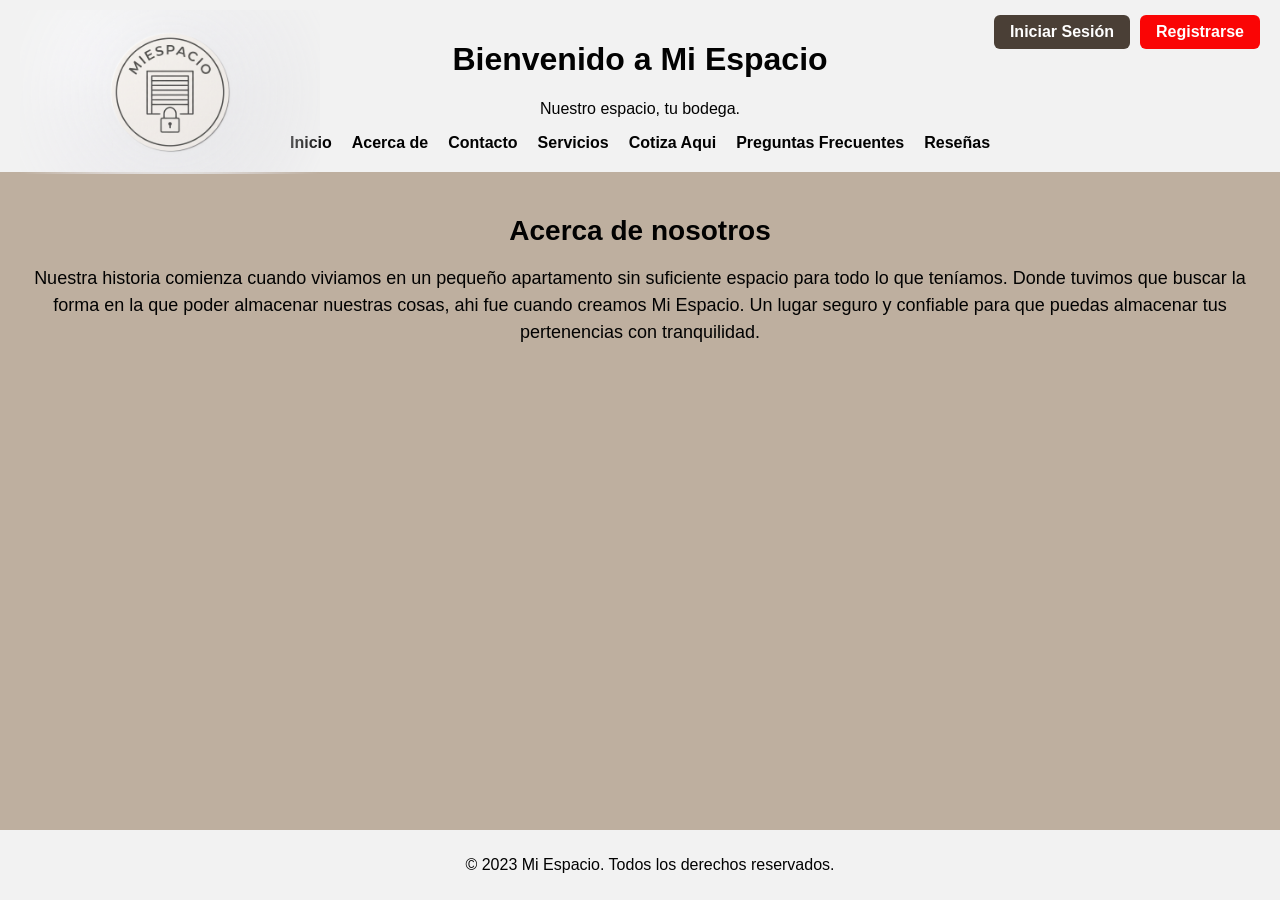
==== about.html @ 03a7a76a "Ajuste botones y formularios" ====
<!DOCTYPE html>
    <html lang ="es">
        <head>
            <meta charset="UTF-8">
            <meta name="viewport" content="width=device-width, initial-scale=1.0">
            <title>Mi Espacio</title>
            <link rel="stylesheet" href="css/style.css">
        </head>
        <body>
            <header>
            <h1>Bienvenido a Mi Espacio</h1>
            <p>Nuestro espacio, tu bodega.</p>
        <nav>
            <ul>
                <li><a href="index.html">Inicio</a></li>
                <li><a href="about.html">Acerca de</a></li>
                <li><a href="contact.html">Contacto</a></li>
                <li><a href="services.html">Servicios</a></li>
                <li><a href="quotes.html">Cotiza Aqui</a></li>
                <li><a href="faq.html">Preguntas Frecuentes</a></li>
                <li><a href="resenas.html">Reseñas</a></li>
            </ul>
        </nav>
        <div class="auth-buttons">
            <a href="login.html" class="nav-btn">Iniciar Sesión</a>
            <a href="register.html" class="nav-btn nav-btn-primary">Registrarse</a>
        </div>
            <img src="imagen/logo.png" alt="Imagen de Mi Espacio" style="width:120%; height:auto;max-width: 300px" class="logo">
            </header>
            <main>
            <h2>Acerca de nosotros</h2>
            <p> Nuestra historia comienza cuando viviamos en un pequeño apartamento sin suficiente espacio para todo lo que teníamos. Donde tuvimos que buscar la forma en la que poder almacenar nuestras cosas, ahi fue cuando creamos Mi Espacio. Un lugar seguro y confiable para que puedas almacenar tus pertenencias con tranquilidad.</p>
            </main>
            <footer> 
                <p>&copy; 2023 Mi Espacio. Todos los derechos reservados.</p>
            </footer>
        </body>
    </html>
---- css/style.css ----
/* Paleta general del sitio: fondo beige que da identidad de "bodega/almacenamiento" */
body{
    font-family: Arial, sans-serif;
    background-color: #beaf9f;
    color: rgb(2, 2, 2);
    margin: 0;
}
/* Encabezado en gris claro para contrastar con el beige del body */
 header {
    background-color: #f2f2f2;
    color: rgb(2, 2, 2);
    padding: 20px;
    text-align: center;
    position: relative;
}
/* Ajuste para las imágenes de servicio */
.service-image {
    width: 100%;
    height: auto;
    max-width: 300px;
}
/* Logo posicionado sobre el header, con degradado en los bordes para integrarse con el fondo */
.logo {
  position: absolute;
  top: 10px;
  left: 20px;
  width: 120px;
  -webkit-mask-image: radial-gradient(circle, black 35%, transparent 100%);
  mask-image: radial-gradient(circle, black 35%, transparent 100%);
}
/* Menú de navegación en fila horizontal, centrado dentro del header */
nav ul {
    list-style-type: none;
    padding: 0;
    margin: 0;
    display: flex;
    justify-content: center;
}

nav ul li {
    display: inline-block;
    margin: 0 10px;
}

nav ul li a {
    text-decoration: none;
    color: rgb(2, 2, 2);
    font-weight: bold;
}
/* Rojo de acento al pasar el mouse, para dar feedback visual en los links */
nav ul li a:hover {
    color: #fa0505;
}

main {
    padding: 20px;
    text-align: center;
}

main h2 {
    font-size: 28px;
    margin-bottom: 10px;
}

main p {
    font-size: 18px;
    line-height: 1.5;
}
/* Tabla de servicios centrada y con ancho completo del contenedor */
main table {
    width: 100%;
    border-collapse: collapse;
    margin: 20px auto 0;
}
/* Pie de página fijo al fondo de la ventana */
footer {
    background-color: #f2f2f2;
    color: rgb(2, 2, 2);
    padding: 10px;
    text-align: center;
    position: fixed;
    width: 100%;
    bottom: 0;
}
/* Bordes suaves en tono beige, coherentes con el fondo del sitio */
table{
    background-color: #f2f2f2;
    border: 1px solid #d9cfc4;
    padding: 8px;
}
/* Encabezado de tabla en café oscuro para dar jerarquía visual */
th{
    color: #ffffff;
    background-color: #4a3f36;
    border: 1px solid #d9cfc4;
    padding: 8px;
} 
/* Fondo blanco cálido para las celdas, contrasta con el beige del body */
 td{
    background-color: #ffffff;
    border: 1px solid #d9cfc4;
    padding: 8px;
} 

tr:hover{
    color: #fa0505;
}

/* Contenedor de botones de acceso, fijo arriba a la derecha del header */
.auth-buttons {
    position: absolute;
    top: 15px;
    right: 20px;
    display: flex;
    gap: 10px;
}

.nav-btn {
    background-color: #4a3f36;
    color: #ffffff;
    padding: 8px 16px;
    border-radius: 6px;
    text-decoration: none;
    font-weight: bold;
    transition: background-color 0.2s ease;
}

.nav-btn:hover {
    background-color: #fa0505;
}

.nav-btn-primary {
    background-color: #fa0505;
}

.nav-btn-primary:hover {
    background-color: #c40404;
}

/* Formulario de login/registro: ancho limitado y centrado dentro del main */
.auth-form {
    max-width: 400px;
    margin: 20px auto 0;
    text-align: left;
}

/* Cada campo con su label arriba y espacio entre ellos */
.form-group {
    margin-bottom: 15px;
}

.form-group label {
    display: block;
    margin-bottom: 5px;
    font-weight: bold;
}

.form-group input {
    width: 100%;
    padding: 10px;
    border: 1px solid #d9cfc4;
    border-radius: 6px;
    box-sizing: border-box;
    font-family: Arial, sans-serif;
    font-size: 16px;
}

.form-group input:focus {
    outline: none;
    border-color: #4a3f36;
}

/* Botón de envío, reutiliza el estilo de los botones del nav */
.btn-submit {
    width: 100%;
    padding: 12px;
    background-color: #4a3f36;
    color: #ffffff;
    border: none;
    border-radius: 6px;
    font-size: 16px;
    font-weight: bold;
    cursor: pointer;
    transition: background-color 0.2s ease;
}

.btn-submit:hover {
    background-color: #fa0505;
}
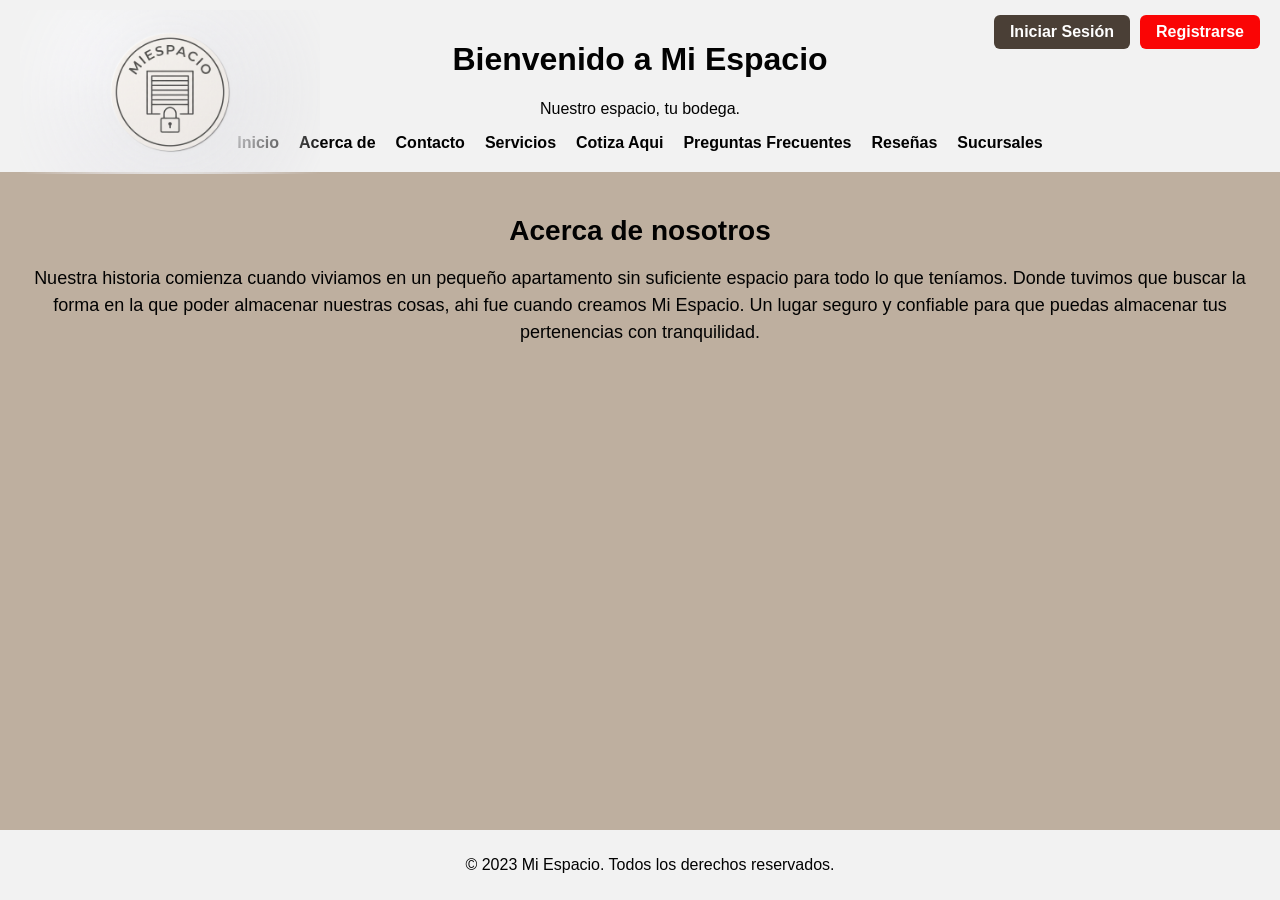
==== commit 420b8003: "Style: Carga de imagen" ====
--- a/about.html
+++ b/about.html
@@ -19,6 +19,7 @@
                 <li><a href="quotes.html">Cotiza Aqui</a></li>
                 <li><a href="faq.html">Preguntas Frecuentes</a></li>
                 <li><a href="resenas.html">Reseñas</a></li>
+                <li><a href="sucursales.html">Sucursales</a></li>
             </ul>
         </nav>
         <div class="auth-buttons">
--- a/css/style.css
+++ b/css/style.css
@@ -186,4 +186,11 @@
 
 .btn-submit:hover {
     background-color: #fa0505;
+}
+.caja {
+    display: inline-block;
+    padding: 15px;
+    border: 1px solid #d9cfc4;
+    border-radius: 8px;
+    background-color: #ffffff;
 }
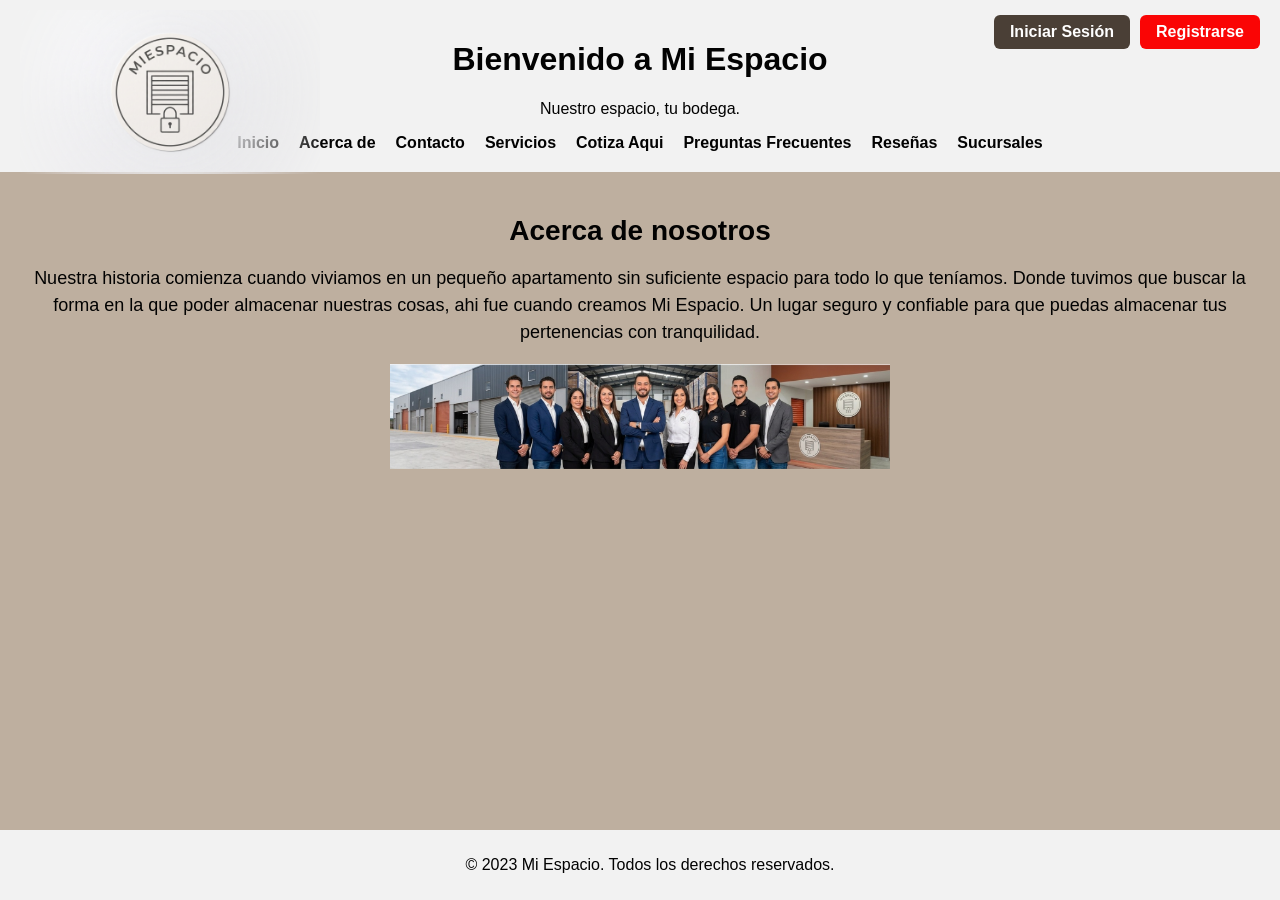
==== commit d20b80b1: "Ajustado el tamaño y ubicación de la imagen principal" ====
--- a/about.html
+++ b/about.html
@@ -22,6 +22,7 @@
                 <li><a href="sucursales.html">Sucursales</a></li>
             </ul>
         </nav>
+        
         <div class="auth-buttons">
             <a href="login.html" class="nav-btn">Iniciar Sesión</a>
             <a href="register.html" class="nav-btn nav-btn-primary">Registrarse</a>
@@ -31,6 +32,7 @@
             <main>
             <h2>Acerca de nosotros</h2>
             <p> Nuestra historia comienza cuando viviamos en un pequeño apartamento sin suficiente espacio para todo lo que teníamos. Donde tuvimos que buscar la forma en la que poder almacenar nuestras cosas, ahi fue cuando creamos Mi Espacio. Un lugar seguro y confiable para que puedas almacenar tus pertenencias con tranquilidad.</p>
+            <img src="imagen/Inicio.png" alt="Imagen informativa de Mi Espacio" class="service-image"style="width:100%; height:auto; max-width: 500px;">
             </main>
             <footer> 
                 <p>&copy; 2023 Mi Espacio. Todos los derechos reservados.</p>
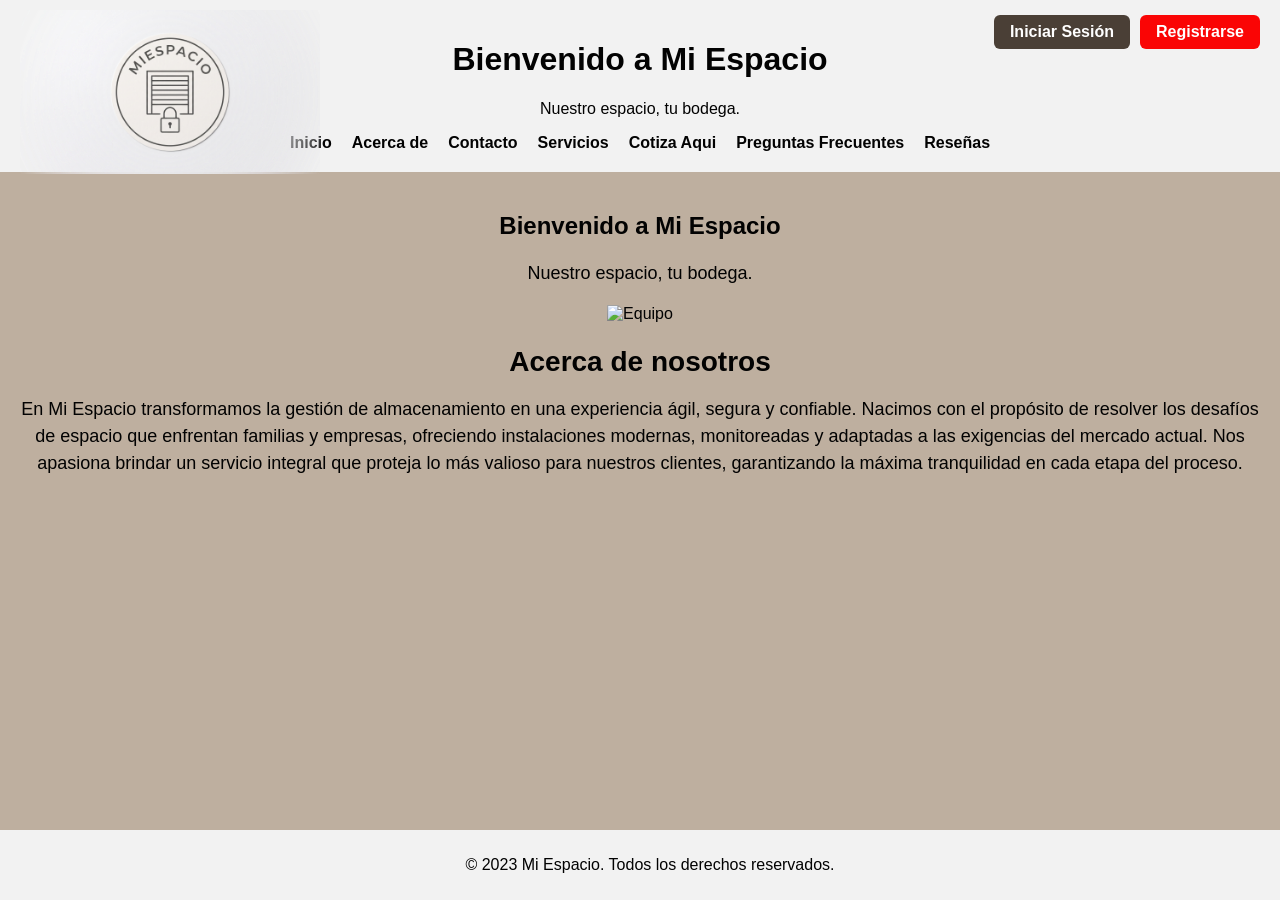
==== commit dd523ed8: "actualización about cambios en diseño" ====
--- a/about.html
+++ b/about.html
@@ -19,21 +19,30 @@
                 <li><a href="quotes.html">Cotiza Aqui</a></li>
                 <li><a href="faq.html">Preguntas Frecuentes</a></li>
                 <li><a href="resenas.html">Reseñas</a></li>
-                <li><a href="sucursales.html">Sucursales</a></li>
             </ul>
         </nav>
-        
         <div class="auth-buttons">
             <a href="login.html" class="nav-btn">Iniciar Sesión</a>
             <a href="register.html" class="nav-btn nav-btn-primary">Registrarse</a>
         </div>
             <img src="imagen/logo.png" alt="Imagen de Mi Espacio" style="width:120%; height:auto;max-width: 300px" class="logo">
             </header>
-            <main>
+    <main>
+        <img src="imagen/logo.png" alt="Imagen de Mi Espacio" style="width:120%; height:auto;max-width: 300px" class="logo">
+        <section class="about-section">
+            <div class="container center-text">
+                <h1 class="main-title">Bienvenido a Mi Espacio</h1>
+                <p class="subtitle">Nuestro espacio, tu bodega.</p>
+            </div>
+
+            <div class="full-width-banner">
+                <img src="imagen/equipo.png" alt="Equipo" class="equipo-image">
+            </div>
             <h2>Acerca de nosotros</h2>
-            <p> Nuestra historia comienza cuando viviamos en un pequeño apartamento sin suficiente espacio para todo lo que teníamos. Donde tuvimos que buscar la forma en la que poder almacenar nuestras cosas, ahi fue cuando creamos Mi Espacio. Un lugar seguro y confiable para que puedas almacenar tus pertenencias con tranquilidad.</p>
-            <img src="imagen/Inicio.png" alt="Imagen informativa de Mi Espacio" class="service-image"style="width:100%; height:auto; max-width: 500px;">
-            </main>
+            <p>En Mi Espacio transformamos la gestión de almacenamiento en una experiencia ágil, segura y confiable. Nacimos con el propósito de resolver los desafíos de espacio que enfrentan familias y empresas, ofreciendo instalaciones modernas, monitoreadas y adaptadas a las exigencias del mercado actual. Nos apasiona brindar un servicio integral que proteja lo más valioso para nuestros clientes, garantizando la máxima tranquilidad en cada etapa del proceso.</p>
+            </div>
+        </section>
+    </main>
             <footer> 
                 <p>&copy; 2023 Mi Espacio. Todos los derechos reservados.</p>
             </footer>
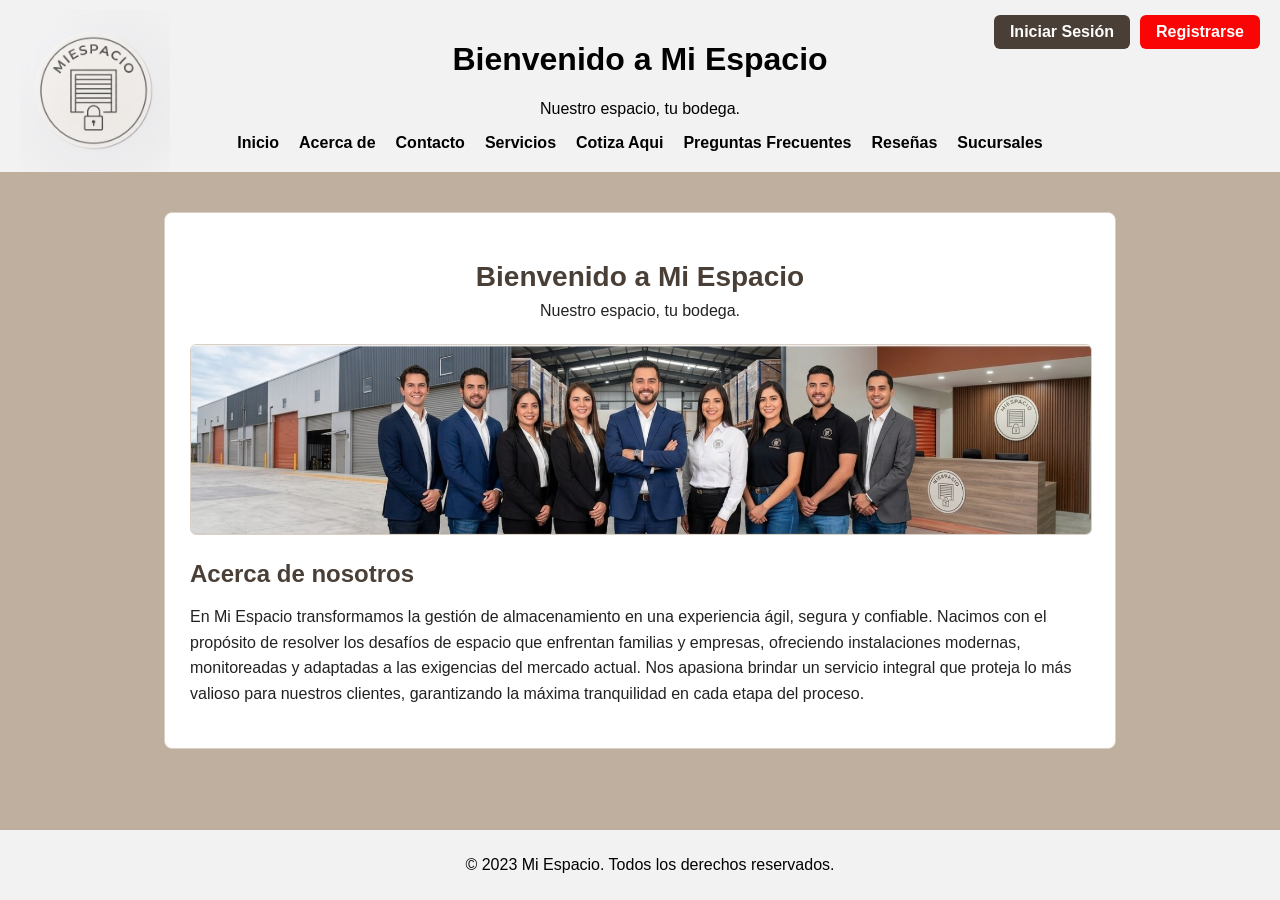
==== commit ae7f9853: "Fix: correccion de errores img" ====
--- a/about.html
+++ b/about.html
@@ -10,6 +10,8 @@
             <header>
             <h1>Bienvenido a Mi Espacio</h1>
             <p>Nuestro espacio, tu bodega.</p>
+        <img src="imagen/logo.png" alt="Imagen de Mi Espacio" style="width:120%; height:auto;max-width: 150px" class="logo">
+
         <nav>
             <ul>
                 <li><a href="index.html">Inicio</a></li>
@@ -19,16 +21,16 @@
                 <li><a href="quotes.html">Cotiza Aqui</a></li>
                 <li><a href="faq.html">Preguntas Frecuentes</a></li>
                 <li><a href="resenas.html">Reseñas</a></li>
+                <li><a href="sucursales.html">Sucursales</a></li>
+
             </ul>
         </nav>
         <div class="auth-buttons">
             <a href="login.html" class="nav-btn">Iniciar Sesión</a>
             <a href="register.html" class="nav-btn nav-btn-primary">Registrarse</a>
         </div>
-            <img src="imagen/logo.png" alt="Imagen de Mi Espacio" style="width:120%; height:auto;max-width: 300px" class="logo">
             </header>
     <main>
-        <img src="imagen/logo.png" alt="Imagen de Mi Espacio" style="width:120%; height:auto;max-width: 300px" class="logo">
         <section class="about-section">
             <div class="container center-text">
                 <h1 class="main-title">Bienvenido a Mi Espacio</h1>
--- a/css/style.css
+++ b/css/style.css
@@ -24,7 +24,7 @@
   position: absolute;
   top: 10px;
   left: 20px;
-  width: 120px;
+  width: 10px;
   -webkit-mask-image: radial-gradient(circle, black 35%, transparent 100%);
   mask-image: radial-gradient(circle, black 35%, transparent 100%);
 }
@@ -193,4 +193,91 @@
     border: 1px solid #d9cfc4;
     border-radius: 8px;
     background-color: #ffffff;
+}
+
+/* Modifica tu clase .caja para que el texto se alinee correctamente a la izquierda */
+.caja {
+    display: block;             /* Cambia de inline-block a block para que ocupe el ancho adecuado */
+    padding: 20px 25px;
+    border: 1px solid #d9cfc4;
+    border-radius: 8px;
+    background-color: #ffffff;
+    max-width: 900px;           /* Centra el contenedor en la pantalla */
+    margin: 20px auto;
+    text-align: left;           /* Soluciona las viñetas feos y el texto desalineado */
+}
+
+/* Regla para que las listas de la caja queden ordenadas */
+.caja ul {
+    margin: 15px 0 15px 20px;
+    padding-left: 20px;
+}
+
+.caja li {
+    margin-bottom: 8px;
+    line-height: 1.4;
+}
+
+/* Regla para que la imagen no se desborde dentro de la caja */
+.caja img {
+    max-width: 100%;
+    height: auto;
+    display: block;
+    margin: 20px auto 0 auto;   /* Centra la imagen al final del contenido */
+}
+/* Ajustes para el contenedor de la sección Acerca de */
+.about-section {
+    max-width: 900px;
+    margin: 20px auto;
+    padding: 25px;
+    background-color: #ffffff;
+    border: 1px solid #d9cfc4;
+    border-radius: 8px;
+    text-align: left;
+}
+
+/* Alineación de textos y títulos */
+.center-text {
+    text-align: center;
+    margin-bottom: 20px;
+}
+
+.main-title {
+    font-size: 28px;
+    color: #4a3f36;
+    margin-bottom: 5px;
+}
+
+.subtitle {
+    font-size: 18px;
+    color: #666;
+    margin-top: 0;
+}
+
+.about-section h2 {
+    font-size: 24px;
+    color: #4a3f36;
+    margin-top: 25px;
+    margin-bottom: 10px;
+}
+
+.about-section p {
+    font-size: 16px;
+    line-height: 1.6;
+    color: #222;
+}
+
+/* Formato para el banner e imagen del equipo */
+.full-width-banner {
+    width: 100%;
+    margin: 20px 0;
+    text-align: center;
+}
+
+.equipo-image {
+    width: 100%;
+    height: auto;
+    border-radius: 6px;
+    border: 1px solid #d9cfc4;
+    display: block;
 }
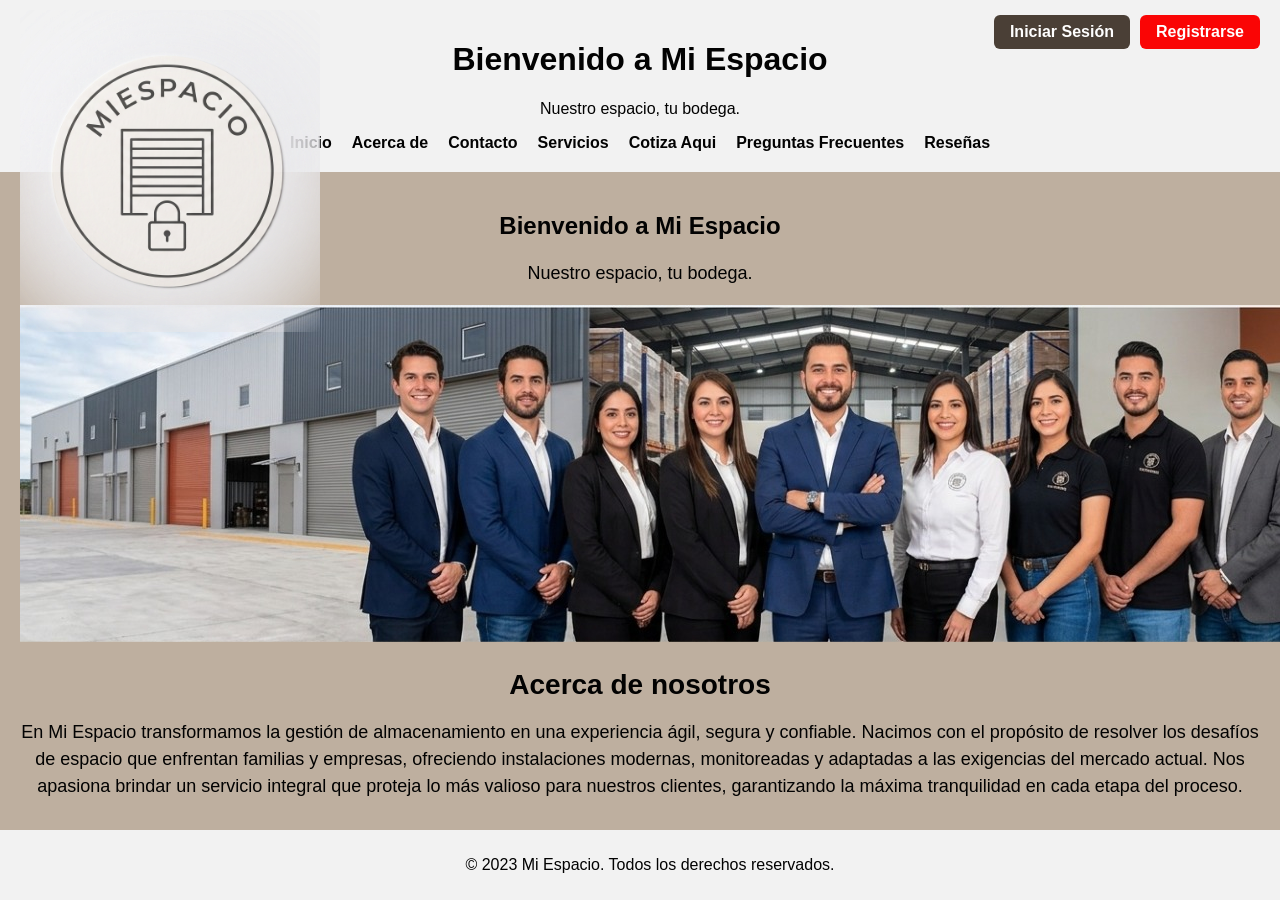
==== commit 3cd22f1b: "Cambios" ====
--- a/about.html
+++ b/about.html
@@ -10,8 +10,6 @@
             <header>
             <h1>Bienvenido a Mi Espacio</h1>
             <p>Nuestro espacio, tu bodega.</p>
-        <img src="imagen/logo.png" alt="Imagen de Mi Espacio" style="width:120%; height:auto;max-width: 150px" class="logo">
-
         <nav>
             <ul>
                 <li><a href="index.html">Inicio</a></li>
@@ -21,16 +19,16 @@
                 <li><a href="quotes.html">Cotiza Aqui</a></li>
                 <li><a href="faq.html">Preguntas Frecuentes</a></li>
                 <li><a href="resenas.html">Reseñas</a></li>
-                <li><a href="sucursales.html">Sucursales</a></li>
-
             </ul>
         </nav>
         <div class="auth-buttons">
             <a href="login.html" class="nav-btn">Iniciar Sesión</a>
             <a href="register.html" class="nav-btn nav-btn-primary">Registrarse</a>
         </div>
+            <img src="imagen/logo.png" alt="Imagen de Mi Espacio" style="width:120%; height:auto;max-width: 300px" class="logo">
             </header>
     <main>
+        <img src="imagen/logo.png" alt="Imagen de Mi Espacio" style="width:120%; height:auto;max-width: 300px" class="logo">
         <section class="about-section">
             <div class="container center-text">
                 <h1 class="main-title">Bienvenido a Mi Espacio</h1>
@@ -48,5 +46,6 @@
             <footer> 
                 <p>&copy; 2023 Mi Espacio. Todos los derechos reservados.</p>
             </footer>
+            <script src= "js/main.js" defer></script>
         </body>
     </html>
--- a/css/style.css
+++ b/css/style.css
@@ -24,7 +24,7 @@
   position: absolute;
   top: 10px;
   left: 20px;
-  width: 10px;
+  width: 120px;
   -webkit-mask-image: radial-gradient(circle, black 35%, transparent 100%);
   mask-image: radial-gradient(circle, black 35%, transparent 100%);
 }
@@ -195,89 +195,10 @@
     background-color: #ffffff;
 }
 
-/* Modifica tu clase .caja para que el texto se alinee correctamente a la izquierda */
-.caja {
-    display: block;             /* Cambia de inline-block a block para que ocupe el ancho adecuado */
-    padding: 20px 25px;
-    border: 1px solid #d9cfc4;
-    border-radius: 8px;
-    background-color: #ffffff;
-    max-width: 900px;           /* Centra el contenedor en la pantalla */
-    margin: 20px auto;
-    text-align: left;           /* Soluciona las viñetas feos y el texto desalineado */
-}
-
-/* Regla para que las listas de la caja queden ordenadas */
-.caja ul {
-    margin: 15px 0 15px 20px;
-    padding-left: 20px;
-}
-
-.caja li {
-    margin-bottom: 8px;
-    line-height: 1.4;
-}
-
-/* Regla para que la imagen no se desborde dentro de la caja */
-.caja img {
-    max-width: 100%;
-    height: auto;
-    display: block;
-    margin: 20px auto 0 auto;   /* Centra la imagen al final del contenido */
-}
-/* Ajustes para el contenedor de la sección Acerca de */
-.about-section {
-    max-width: 900px;
-    margin: 20px auto;
-    padding: 25px;
-    background-color: #ffffff;
-    border: 1px solid #d9cfc4;
-    border-radius: 8px;
-    text-align: left;
-}
-
-/* Alineación de textos y títulos */
-.center-text {
-    text-align: center;
-    margin-bottom: 20px;
-}
-
-.main-title {
-    font-size: 28px;
-    color: #4a3f36;
-    margin-bottom: 5px;
-}
-
-.subtitle {
-    font-size: 18px;
-    color: #666;
-    margin-top: 0;
-}
-
-.about-section h2 {
-    font-size: 24px;
-    color: #4a3f36;
-    margin-top: 25px;
-    margin-bottom: 10px;
-}
-
-.about-section p {
-    font-size: 16px;
-    line-height: 1.6;
-    color: #222;
-}
-
-/* Formato para el banner e imagen del equipo */
-.full-width-banner {
-    width: 100%;
-    margin: 20px 0;
-    text-align: center;
-}
-
-.equipo-image {
-    width: 100%;
-    height: auto;
-    border-radius: 6px;
-    border: 1px solid #d9cfc4;
-    display: block;
+.faq-answer{
+    display:none;
+}
+
+.faq-item.open .faq-answer{
+    display:block
 }
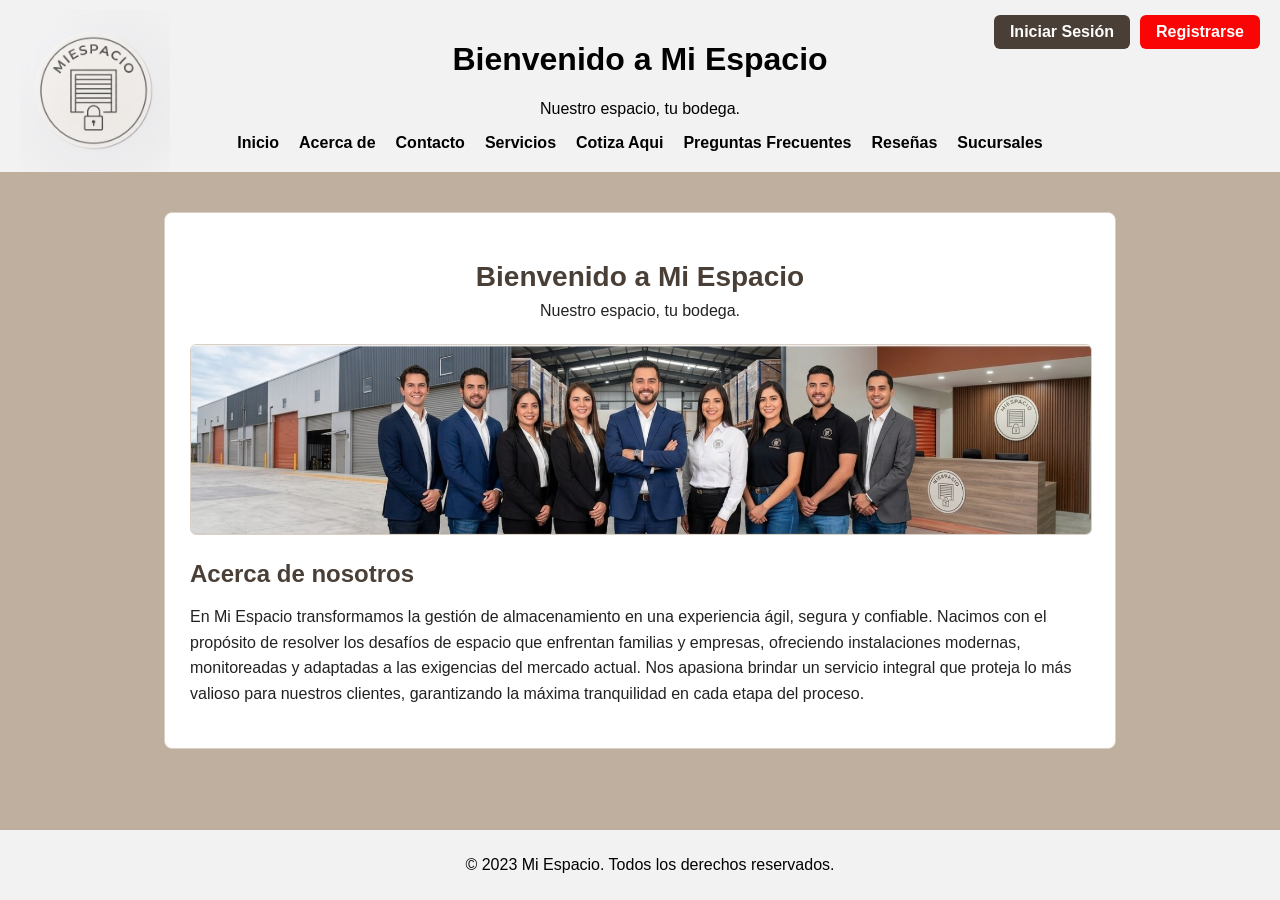
==== commit 75cee37e: "Arreglo" ====
--- a/about.html
+++ b/about.html
@@ -10,6 +10,8 @@
             <header>
             <h1>Bienvenido a Mi Espacio</h1>
             <p>Nuestro espacio, tu bodega.</p>
+        <img src="imagen/logo.png" alt="Imagen de Mi Espacio" style="width:120%; height:auto;max-width: 150px" class="logo">
+
         <nav>
             <ul>
                 <li><a href="index.html">Inicio</a></li>
@@ -19,16 +21,16 @@
                 <li><a href="quotes.html">Cotiza Aqui</a></li>
                 <li><a href="faq.html">Preguntas Frecuentes</a></li>
                 <li><a href="resenas.html">Reseñas</a></li>
+                <li><a href="sucursales.html">Sucursales</a></li>
+
             </ul>
         </nav>
         <div class="auth-buttons">
             <a href="login.html" class="nav-btn">Iniciar Sesión</a>
             <a href="register.html" class="nav-btn nav-btn-primary">Registrarse</a>
         </div>
-            <img src="imagen/logo.png" alt="Imagen de Mi Espacio" style="width:120%; height:auto;max-width: 300px" class="logo">
             </header>
     <main>
-        <img src="imagen/logo.png" alt="Imagen de Mi Espacio" style="width:120%; height:auto;max-width: 300px" class="logo">
         <section class="about-section">
             <div class="container center-text">
                 <h1 class="main-title">Bienvenido a Mi Espacio</h1>
@@ -46,6 +48,5 @@
             <footer> 
                 <p>&copy; 2023 Mi Espacio. Todos los derechos reservados.</p>
             </footer>
-            <script src= "js/main.js" defer></script>
         </body>
     </html>
--- a/css/style.css
+++ b/css/style.css
@@ -24,7 +24,7 @@
   position: absolute;
   top: 10px;
   left: 20px;
-  width: 120px;
+  width: 10px;
   -webkit-mask-image: radial-gradient(circle, black 35%, transparent 100%);
   mask-image: radial-gradient(circle, black 35%, transparent 100%);
 }
@@ -195,10 +195,89 @@
     background-color: #ffffff;
 }
 
-.faq-answer{
-    display:none;
-}
-
-.faq-item.open .faq-answer{
-    display:block
+/* Modifica tu clase .caja para que el texto se alinee correctamente a la izquierda */
+.caja {
+    display: block;             /* Cambia de inline-block a block para que ocupe el ancho adecuado */
+    padding: 20px 25px;
+    border: 1px solid #d9cfc4;
+    border-radius: 8px;
+    background-color: #ffffff;
+    max-width: 900px;           /* Centra el contenedor en la pantalla */
+    margin: 20px auto;
+    text-align: left;           /* Soluciona las viñetas feos y el texto desalineado */
+}
+
+/* Regla para que las listas de la caja queden ordenadas */
+.caja ul {
+    margin: 15px 0 15px 20px;
+    padding-left: 20px;
+}
+
+.caja li {
+    margin-bottom: 8px;
+    line-height: 1.4;
+}
+
+/* Regla para que la imagen no se desborde dentro de la caja */
+.caja img {
+    max-width: 100%;
+    height: auto;
+    display: block;
+    margin: 20px auto 0 auto;   /* Centra la imagen al final del contenido */
+}
+/* Ajustes para el contenedor de la sección Acerca de */
+.about-section {
+    max-width: 900px;
+    margin: 20px auto;
+    padding: 25px;
+    background-color: #ffffff;
+    border: 1px solid #d9cfc4;
+    border-radius: 8px;
+    text-align: left;
+}
+
+/* Alineación de textos y títulos */
+.center-text {
+    text-align: center;
+    margin-bottom: 20px;
+}
+
+.main-title {
+    font-size: 28px;
+    color: #4a3f36;
+    margin-bottom: 5px;
+}
+
+.subtitle {
+    font-size: 18px;
+    color: #666;
+    margin-top: 0;
+}
+
+.about-section h2 {
+    font-size: 24px;
+    color: #4a3f36;
+    margin-top: 25px;
+    margin-bottom: 10px;
+}
+
+.about-section p {
+    font-size: 16px;
+    line-height: 1.6;
+    color: #222;
+}
+
+/* Formato para el banner e imagen del equipo */
+.full-width-banner {
+    width: 100%;
+    margin: 20px 0;
+    text-align: center;
+}
+
+.equipo-image {
+    width: 100%;
+    height: auto;
+    border-radius: 6px;
+    border: 1px solid #d9cfc4;
+    display: block;
 }
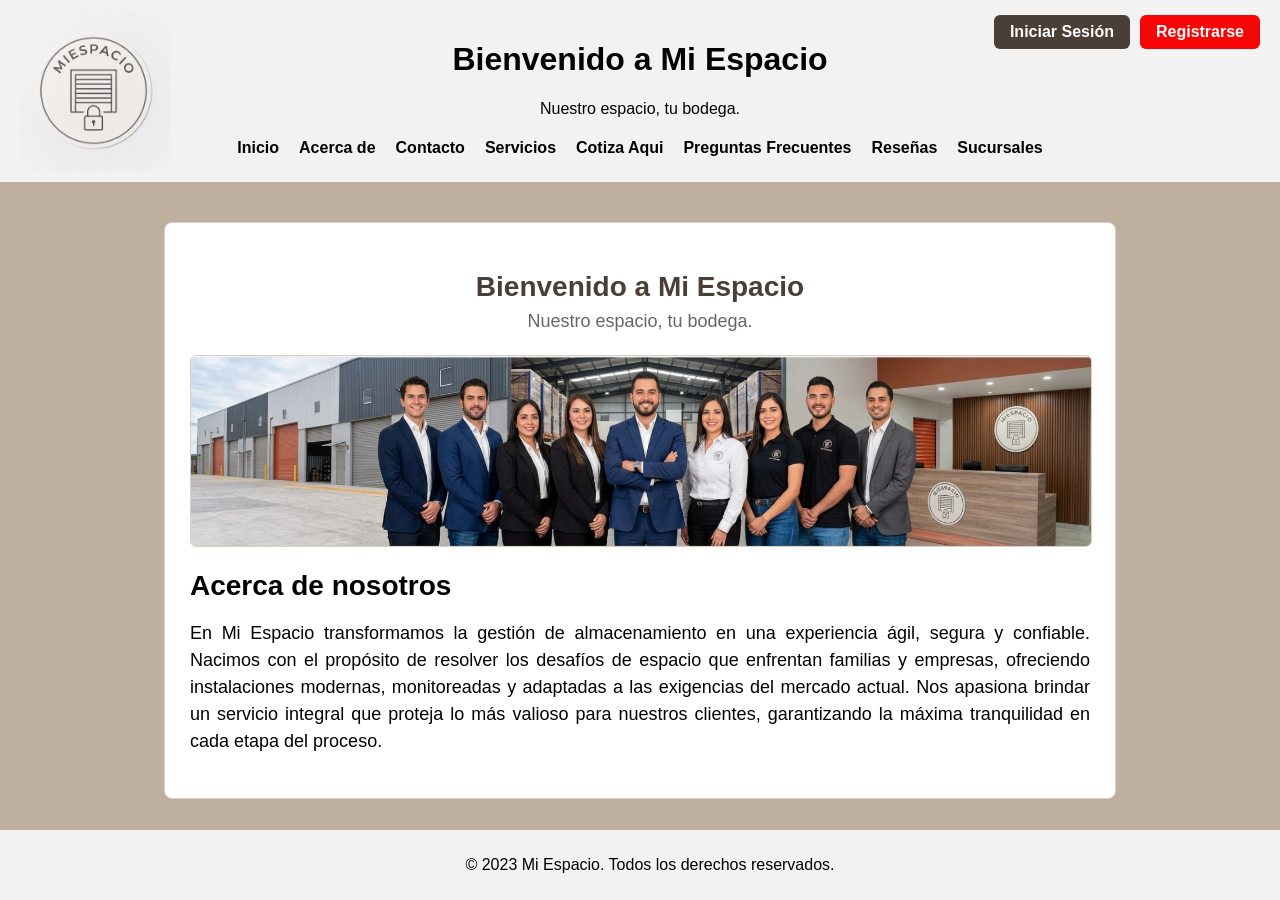
==== commit e6a8616e: "Mejora visual de sección Acerca de Nosotros" ====
--- a/about.html
+++ b/about.html
@@ -41,7 +41,7 @@
                 <img src="imagen/equipo.png" alt="Equipo" class="equipo-image">
             </div>
             <h2>Acerca de nosotros</h2>
-            <p>En Mi Espacio transformamos la gestión de almacenamiento en una experiencia ágil, segura y confiable. Nacimos con el propósito de resolver los desafíos de espacio que enfrentan familias y empresas, ofreciendo instalaciones modernas, monitoreadas y adaptadas a las exigencias del mercado actual. Nos apasiona brindar un servicio integral que proteja lo más valioso para nuestros clientes, garantizando la máxima tranquilidad en cada etapa del proceso.</p>
+            <p style="text-align: justify;">En Mi Espacio transformamos la gestión de almacenamiento en una experiencia ágil, segura y confiable. Nacimos con el propósito de resolver los desafíos de espacio que enfrentan familias y empresas, ofreciendo instalaciones modernas, monitoreadas y adaptadas a las exigencias del mercado actual. Nos apasiona brindar un servicio integral que proteja lo más valioso para nuestros clientes, garantizando la máxima tranquilidad en cada etapa del proceso.</p>
             </div>
         </section>
     </main>
--- a/css/style.css
+++ b/css/style.css
@@ -1,45 +1,46 @@
-/* Paleta general del sitio: fondo beige que da identidad de "bodega/almacenamiento" */
-body{
+body {
     font-family: Arial, sans-serif;
     background-color: #beaf9f;
     color: rgb(2, 2, 2);
     margin: 0;
-}
-/* Encabezado en gris claro para contrastar con el beige del body */
- header {
+    padding-bottom: 60px;
+}
+
+header {
     background-color: #f2f2f2;
     color: rgb(2, 2, 2);
     padding: 20px;
     text-align: center;
     position: relative;
 }
-/* Ajuste para las imágenes de servicio */
+
 .service-image {
     width: 100%;
     height: auto;
     max-width: 300px;
 }
-/* Logo posicionado sobre el header, con degradado en los bordes para integrarse con el fondo */
+
 .logo {
-  position: absolute;
-  top: 10px;
-  left: 20px;
-  width: 10px;
-  -webkit-mask-image: radial-gradient(circle, black 35%, transparent 100%);
-  mask-image: radial-gradient(circle, black 35%, transparent 100%);
-}
-/* Menú de navegación en fila horizontal, centrado dentro del header */
+    position: absolute;
+    top: 10px;
+    left: 20px;
+    width: 10px;
+    -webkit-mask-image: radial-gradient(circle, black 35%, transparent 100%);
+    mask-image: radial-gradient(circle, black 35%, transparent 100%);
+}
+
 nav ul {
     list-style-type: none;
     padding: 0;
     margin: 0;
     display: flex;
     justify-content: center;
+    flex-wrap: wrap;
 }
 
 nav ul li {
     display: inline-block;
-    margin: 0 10px;
+    margin: 5px 10px;
 }
 
 nav ul li a {
@@ -47,7 +48,7 @@
     color: rgb(2, 2, 2);
     font-weight: bold;
 }
-/* Rojo de acento al pasar el mouse, para dar feedback visual en los links */
+
 nav ul li a:hover {
     color: #fa0505;
 }
@@ -66,47 +67,43 @@
     font-size: 18px;
     line-height: 1.5;
 }
-/* Tabla de servicios centrada y con ancho completo del contenedor */
-main table {
+
+footer {
+    background-color: #f2f2f2;
+    color: rgb(2, 2, 2);
+    padding: 10px;
+    text-align: center;
+    position: fixed;
+    width: 100%;
+    bottom: 0;
+}
+
+table {
+    background-color: #f2f2f2;
+    border: 1px solid #d9cfc4;
+    padding: 8px;
     width: 100%;
     border-collapse: collapse;
     margin: 20px auto 0;
 }
-/* Pie de página fijo al fondo de la ventana */
-footer {
-    background-color: #f2f2f2;
-    color: rgb(2, 2, 2);
-    padding: 10px;
-    text-align: center;
-    position: fixed;
-    width: 100%;
-    bottom: 0;
-}
-/* Bordes suaves en tono beige, coherentes con el fondo del sitio */
-table{
-    background-color: #f2f2f2;
-    border: 1px solid #d9cfc4;
-    padding: 8px;
-}
-/* Encabezado de tabla en café oscuro para dar jerarquía visual */
-th{
+
+th {
     color: #ffffff;
     background-color: #4a3f36;
     border: 1px solid #d9cfc4;
     padding: 8px;
 } 
-/* Fondo blanco cálido para las celdas, contrasta con el beige del body */
- td{
+
+td {
     background-color: #ffffff;
     border: 1px solid #d9cfc4;
     padding: 8px;
 } 
 
-tr:hover{
+tr:hover {
     color: #fa0505;
 }
 
-/* Contenedor de botones de acceso, fijo arriba a la derecha del header */
 .auth-buttons {
     position: absolute;
     top: 15px;
@@ -137,14 +134,12 @@
     background-color: #c40404;
 }
 
-/* Formulario de login/registro: ancho limitado y centrado dentro del main */
 .auth-form {
     max-width: 400px;
     margin: 20px auto 0;
     text-align: left;
 }
 
-/* Cada campo con su label arriba y espacio entre ellos */
 .form-group {
     margin-bottom: 15px;
 }
@@ -170,7 +165,6 @@
     border-color: #4a3f36;
 }
 
-/* Botón de envío, reutiliza el estilo de los botones del nav */
 .btn-submit {
     width: 100%;
     padding: 12px;
@@ -187,27 +181,18 @@
 .btn-submit:hover {
     background-color: #fa0505;
 }
+
 .caja {
-    display: inline-block;
-    padding: 15px;
+    display: block;
+    padding: 20px 25px;
     border: 1px solid #d9cfc4;
     border-radius: 8px;
     background-color: #ffffff;
-}
-
-/* Modifica tu clase .caja para que el texto se alinee correctamente a la izquierda */
-.caja {
-    display: block;             /* Cambia de inline-block a block para que ocupe el ancho adecuado */
-    padding: 20px 25px;
-    border: 1px solid #d9cfc4;
-    border-radius: 8px;
-    background-color: #ffffff;
-    max-width: 900px;           /* Centra el contenedor en la pantalla */
+    max-width: 900px;
     margin: 20px auto;
-    text-align: left;           /* Soluciona las viñetas feos y el texto desalineado */
-}
-
-/* Regla para que las listas de la caja queden ordenadas */
+    text-align: left;
+}
+
 .caja ul {
     margin: 15px 0 15px 20px;
     padding-left: 20px;
@@ -218,14 +203,13 @@
     line-height: 1.4;
 }
 
-/* Regla para que la imagen no se desborde dentro de la caja */
 .caja img {
     max-width: 100%;
     height: auto;
     display: block;
-    margin: 20px auto 0 auto;   /* Centra la imagen al final del contenido */
-}
-/* Ajustes para el contenedor de la sección Acerca de */
+    margin: 20px auto 0 auto;
+}
+
 .about-section {
     max-width: 900px;
     margin: 20px auto;
@@ -236,7 +220,6 @@
     text-align: left;
 }
 
-/* Alineación de textos y títulos */
 .center-text {
     text-align: center;
     margin-bottom: 20px;
@@ -254,30 +237,55 @@
     margin-top: 0;
 }
 
-.about-section h2 {
-    font-size: 24px;
-    color: #4a3f36;
-    margin-top: 25px;
+.full-width-banner {
+    width: 100%;
+    margin: 20px 0;
+    text-align: center;
+}
+
+.equipo-image {
+    width: 100%;
+    height: auto;
+    border-radius: 6px;
+    border: 1px solid #d9cfc4;
+    display: block;
+}
+
+/* Estilos específicos del Acordeón FAQ */
+.faq-container {
+    max-width: 800px;
+    margin: 20px auto;
+    text-align: left;
+}
+
+.faq-item {
+    background-color: #ffffff;
+    border: 1px solid #d9cfc4;
+    border-radius: 6px;
     margin-bottom: 10px;
-}
-
-.about-section p {
-    font-size: 16px;
-    line-height: 1.6;
-    color: #222;
-}
-
-/* Formato para el banner e imagen del equipo */
-.full-width-banner {
-    width: 100%;
-    margin: 20px 0;
-    text-align: center;
-}
-
-.equipo-image {
-    width: 100%;
-    height: auto;
-    border-radius: 6px;
-    border: 1px solid #d9cfc4;
+    overflow: hidden;
+}
+
+.faq-question {
+    padding: 15px;
+    font-weight: bold;
+    cursor: pointer;
+    background-color: #f8f5f2;
+    transition: background-color 0.2s ease;
+}
+
+.faq-question:hover {
+    background-color: #e5dcd3;
+    color: #fa0505;
+}
+
+.faq-answer {
+    display: none;
+    padding: 15px;
+    border-top: 1px solid #d9cfc4;
+    background-color: #ffffff;
+}
+
+.faq-item.open .faq-answer {
     display: block;
 }
